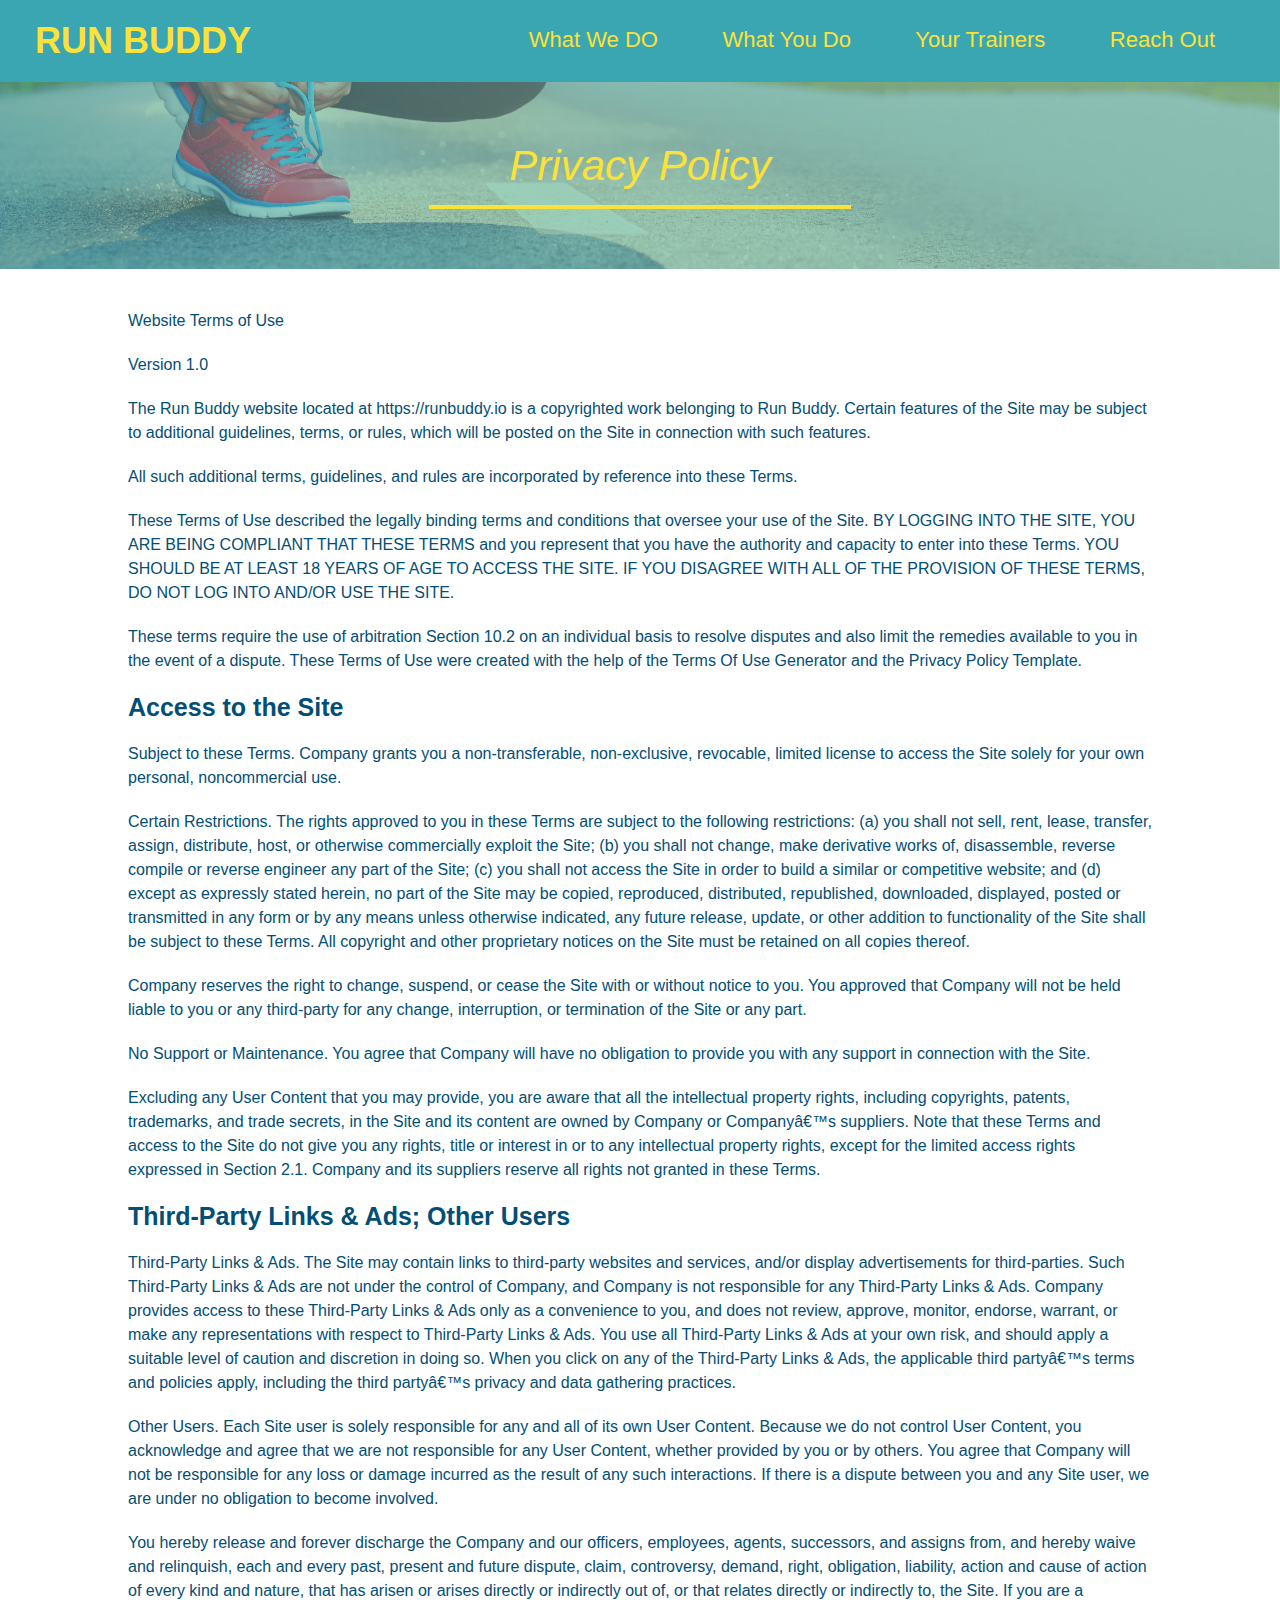
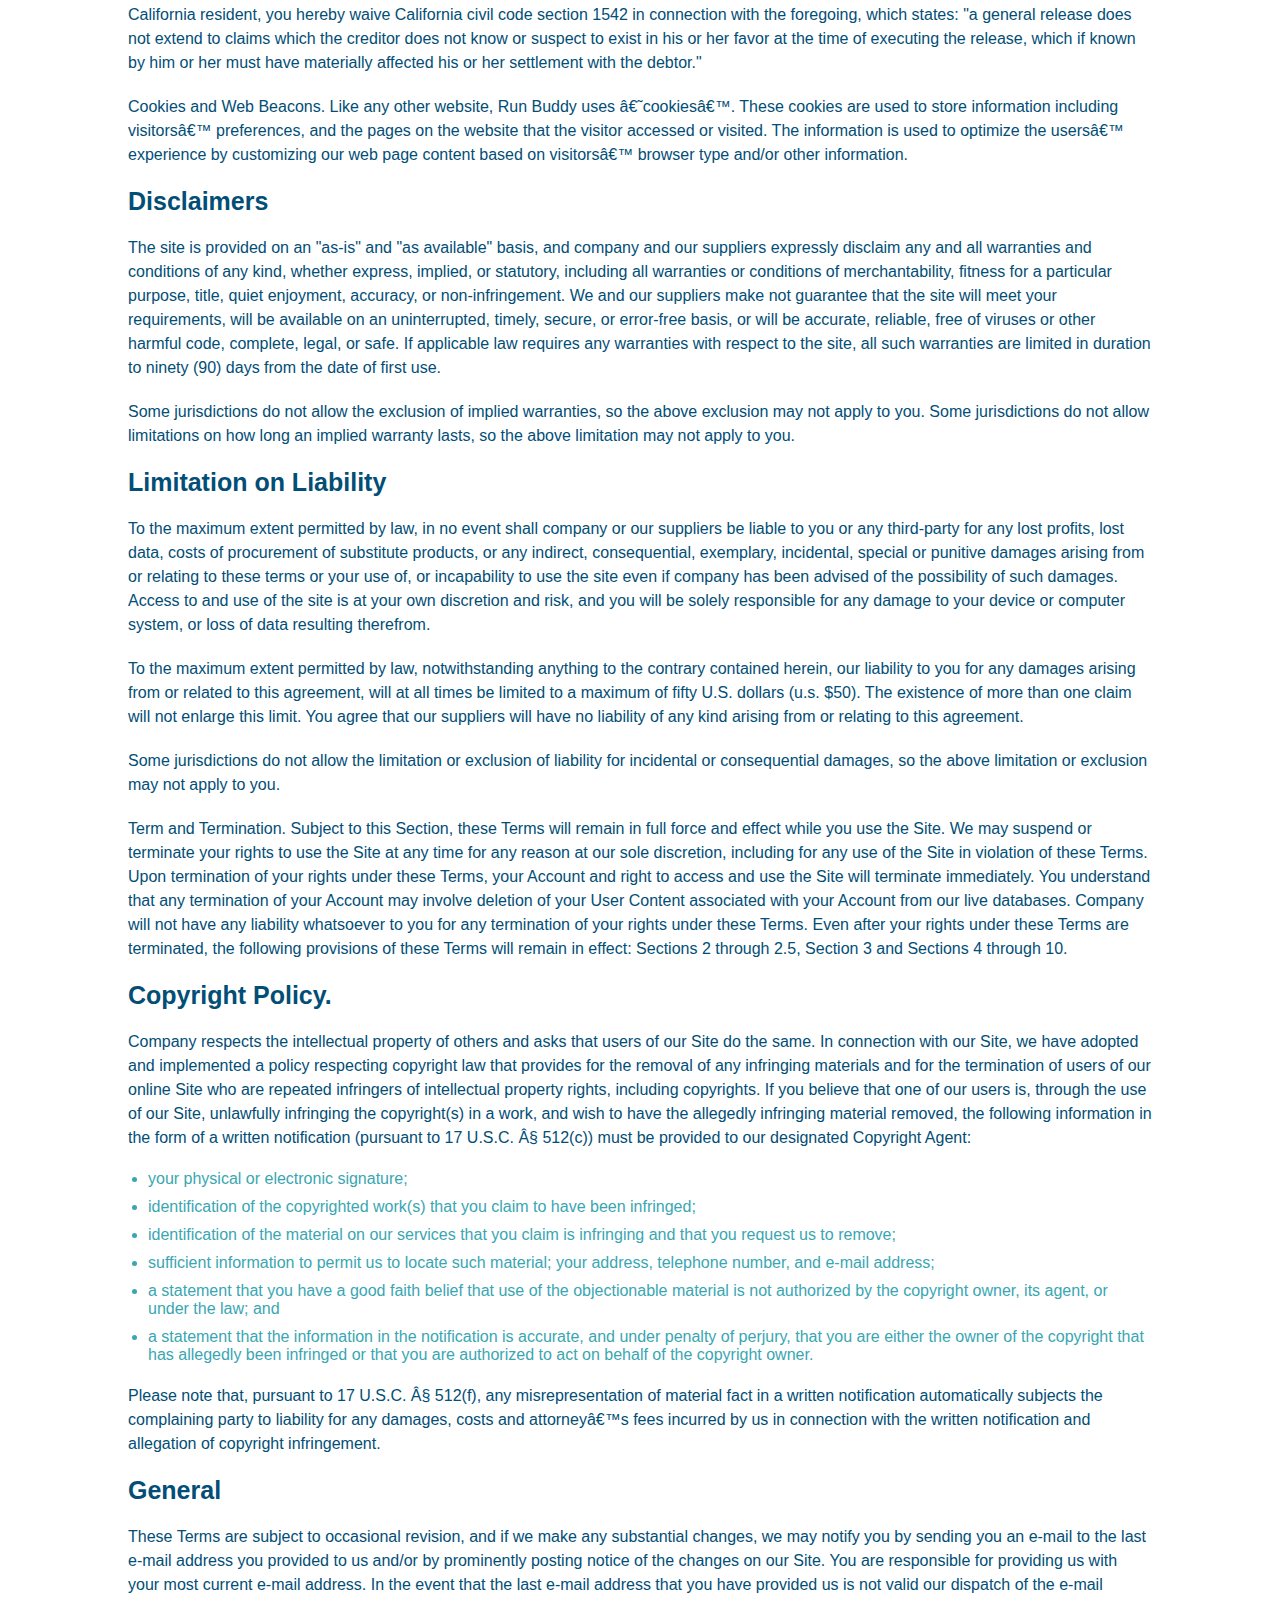
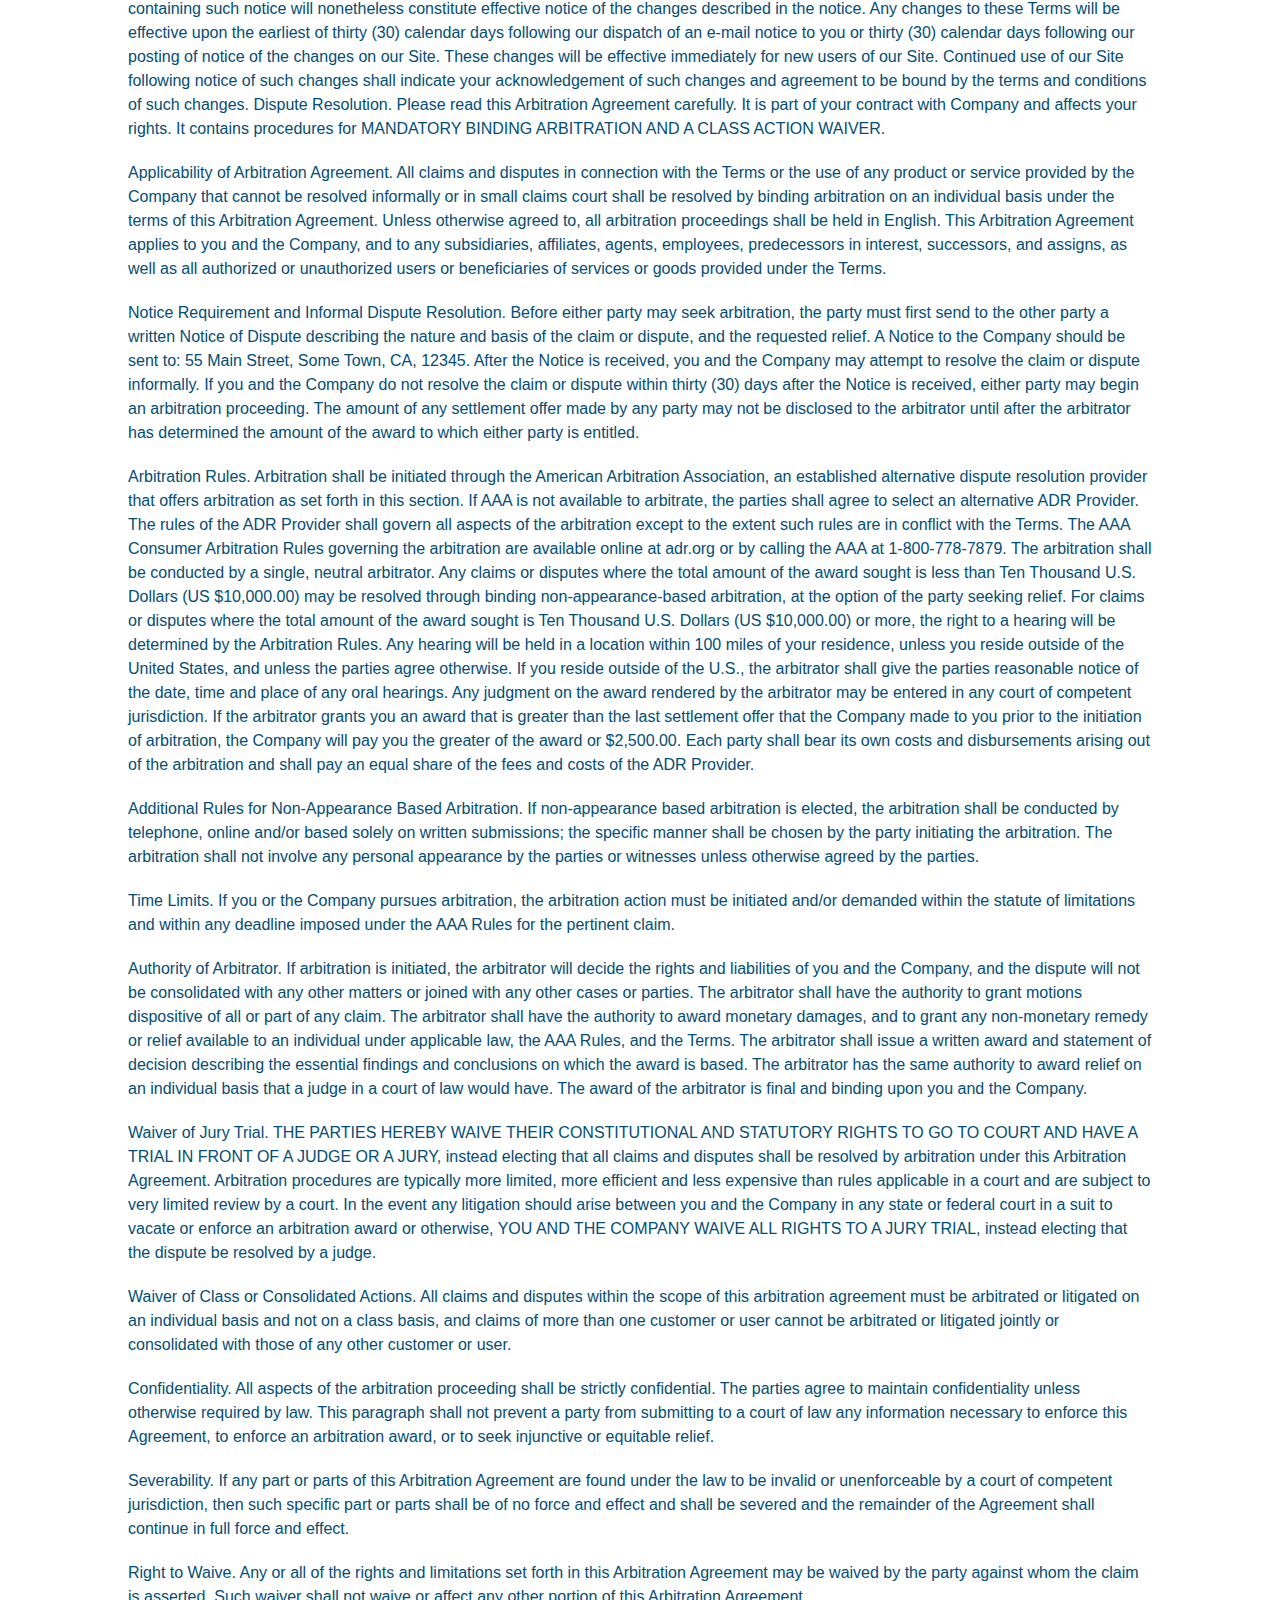
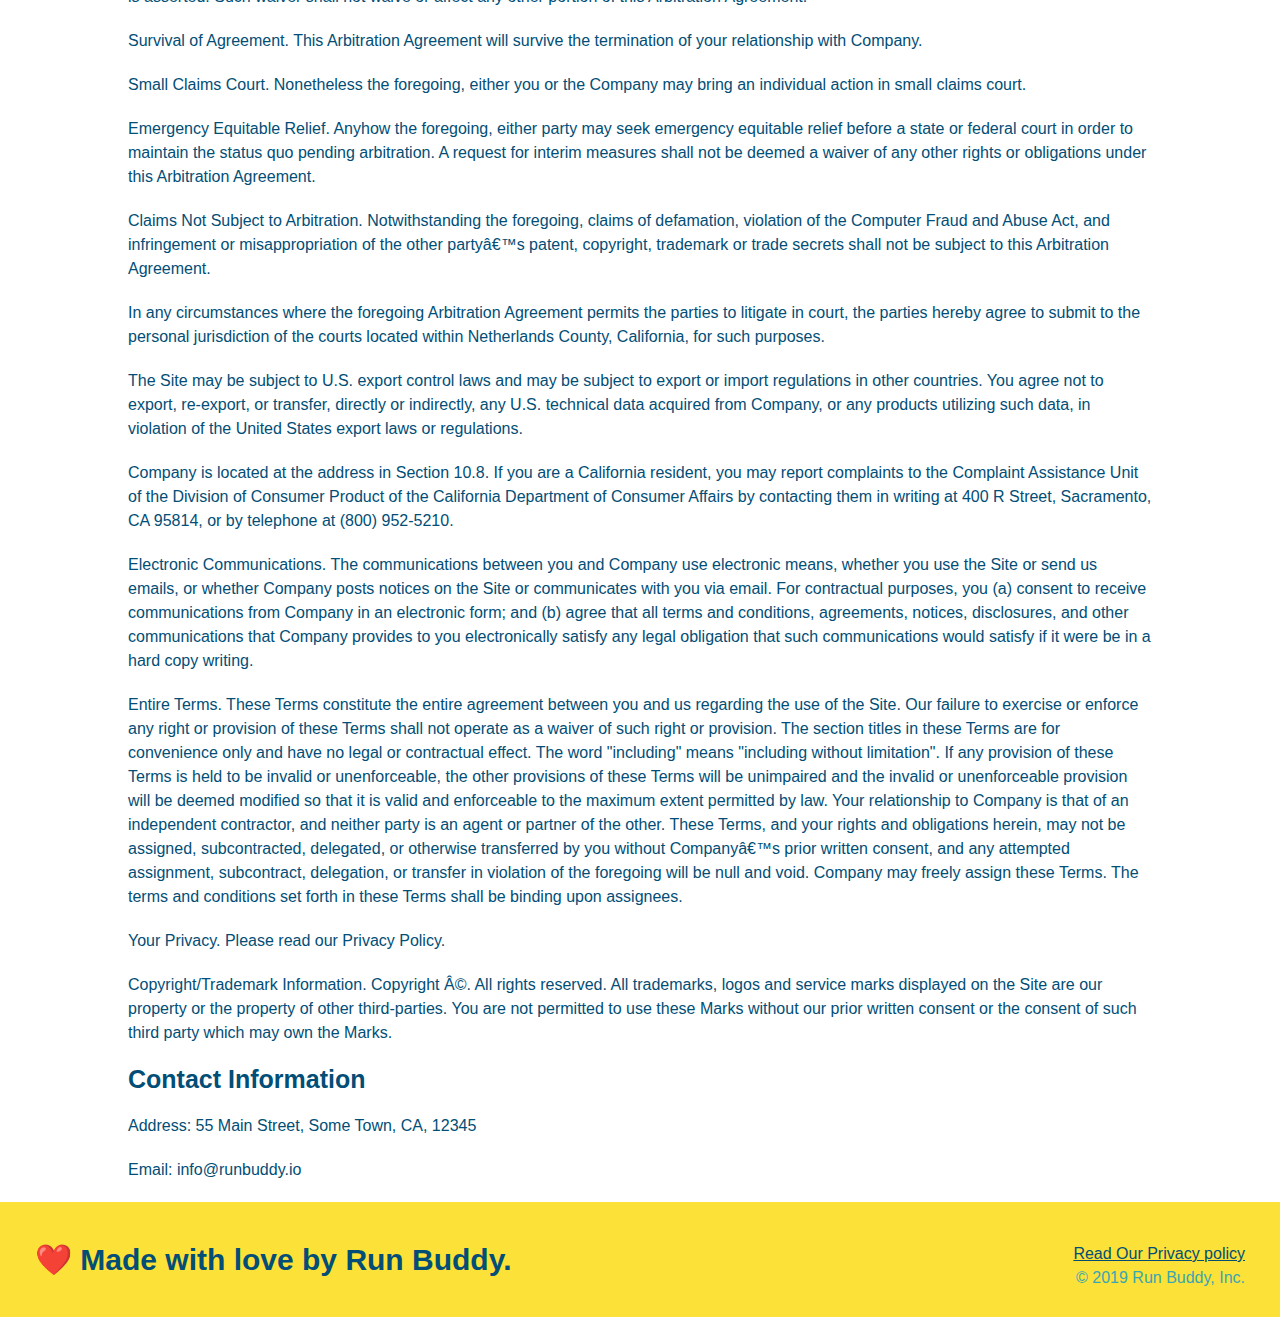
==== privacy-policy.html @ 327c01f0 "Privacy Policy" ====
<!DOCTYPE html>
<html lang="en">

<head>
    <meta charset="UTF-8" />
    <title>Privacy Policy - Run Buddy</title>
    <link rel="stylesheet" href="./assets/css/style.css">
    <link rel="stylesheet" href="./assets/css/secondary-styles.css">
</head>

<body>
    <Header>
        <h1>
            <a href="/">
                RUN BUDDY
            </a>
        </h1>
        <nav>
            <!-- Unordered list element-->
            <ul>
                <!-- List item element -->
                <li>
                    <!--Anchor element -->
                    <a href="./index.html#what-we-do">What We DO</a>
                </li>
                <li>
                    <a href="./index.html#what-you-do">What You Do</a>
                </li>
                <li>
                    <a href="./index.html#your-trainers">Your Trainers</a>
                </li>
                <li>
                    <a href="./index.html#reach-out">Reach Out</a>
                </li>
            </ul>
        </nav>
    </Header>
    <section class="hero">
        <h2 class="page-title">
            Privacy Policy
        </h2>
    </section>
    <article class="secondary-content">
        
      <p>
        Website Terms of Use
      </p>

      <p>
        Version 1.0
      </p>

      <p>
        The Run Buddy website located at https://runbuddy.io is a copyrighted work belonging to Run Buddy. Certain
        features of the Site may be subject to additional guidelines, terms, or rules, which will be posted on the Site
        in connection with such features.
      </p>

      <p>
        All such additional terms, guidelines, and rules are incorporated by reference into these Terms.
      </p>

      <p>
        These Terms of Use described the legally binding terms and conditions that oversee your use of the Site. BY
        LOGGING INTO THE SITE, YOU ARE BEING COMPLIANT THAT THESE TERMS and you represent that you have the authority
        and capacity to enter into these Terms. YOU SHOULD BE AT LEAST 18 YEARS OF AGE TO ACCESS THE SITE. IF YOU
        DISAGREE WITH ALL OF THE PROVISION OF THESE TERMS, DO NOT LOG INTO AND/OR USE THE SITE.
      </p>

      <p>
        These terms require the use of arbitration Section 10.2 on an individual basis to resolve disputes and also
        limit the remedies available to you in the event of a dispute. These Terms of Use were created with the help of
        the Terms Of Use Generator and the Privacy Policy Template.
      </p>

      <h3>
        Access to the Site
      </h3>

      <p>
        Subject to these Terms. Company grants you a non-transferable, non-exclusive, revocable, limited license to
        access the Site solely for your own personal, noncommercial use.
      </p>

      <p>
        Certain Restrictions. The rights approved to you in these Terms are subject to the following restrictions: (a)
        you shall not sell, rent, lease, transfer, assign, distribute, host, or otherwise commercially exploit the Site;
        (b) you shall not change, make derivative works of, disassemble, reverse compile or reverse engineer any part of
        the Site; (c) you shall not access the Site in order to build a similar or competitive website; and (d) except
        as expressly stated herein, no part of the Site may be copied, reproduced, distributed, republished, downloaded,
        displayed, posted or transmitted in any form or by any means unless otherwise indicated, any future release,
        update, or other addition to functionality of the Site shall be subject to these Terms. All copyright and other
        proprietary notices on the Site must be retained on all copies thereof.
      </p>

      <p>
        Company reserves the right to change, suspend, or cease the Site with or without notice to you. You approved
        that Company will not be held liable to you or any third-party for any change, interruption, or termination of
        the Site or any part.
      </p>

      <p>
        No Support or Maintenance. You agree that Company will have no obligation to provide you with any support in
        connection with the Site.
      </p>

      <p>
        Excluding any User Content that you may provide, you are aware that all the intellectual property rights,
        including copyrights, patents, trademarks, and trade secrets, in the Site and its content are owned by Company
        or Companyâ€™s suppliers. Note that these Terms and access to the Site do not give you any rights, title or
        interest in or to any intellectual property rights, except for the limited access rights expressed in Section
        2.1. Company and its suppliers reserve all rights not granted in these Terms.
      </p>

      <h3>
        Third-Party Links & Ads; Other Users
      </h3>

      <p>
        Third-Party Links & Ads. The Site may contain links to third-party websites and services, and/or display
        advertisements for third-parties. Such Third-Party Links & Ads are not under the control of Company, and Company
        is not responsible for any Third-Party Links & Ads. Company provides access to these Third-Party Links & Ads
        only as a convenience to you, and does not review, approve, monitor, endorse, warrant, or make any
        representations with respect to Third-Party Links & Ads. You use all Third-Party Links & Ads at your own risk,
        and should apply a suitable level of caution and discretion in doing so. When you click on any of the
        Third-Party Links & Ads, the applicable third partyâ€™s terms and policies apply, including the third partyâ€™s
        privacy and data gathering practices.
      </p>

      <p>
        Other Users. Each Site user is solely responsible for any and all of its own User Content. Because we do not
        control User Content, you acknowledge and agree that we are not responsible for any User Content, whether
        provided by you or by others. You agree that Company will not be responsible for any loss or damage incurred as
        the result of any such interactions. If there is a dispute between you and any Site user, we are under no
        obligation to become involved.
      </p>

      <p>
        You hereby release and forever discharge the Company and our officers, employees, agents, successors, and
        assigns from, and hereby waive and relinquish, each and every past, present and future dispute, claim,
        controversy, demand, right, obligation, liability, action and cause of action of every kind and nature, that has
        arisen or arises directly or indirectly out of, or that relates directly or indirectly to, the Site. If you are
        a California resident, you hereby waive California civil code section 1542 in connection with the foregoing,
        which states: "a general release does not extend to claims which the creditor does not know or suspect to exist
        in his or her favor at the time of executing the release, which if known by him or her must have materially
        affected his or her settlement with the debtor."
      </p>

      <p>
        Cookies and Web Beacons. Like any other website, Run Buddy uses â€˜cookiesâ€™. These cookies are used to store
        information including visitorsâ€™ preferences, and the pages on the website that the visitor accessed or visited.
        The information is used to optimize the usersâ€™ experience by customizing our web page content based on visitorsâ€™
        browser type and/or other information.
      </p>

      <h3>
        Disclaimers
      </h3>

      <p>
        The site is provided on an "as-is" and "as available" basis, and company and our suppliers expressly disclaim
        any and all warranties and conditions of any kind, whether express, implied, or statutory, including all
        warranties or conditions of merchantability, fitness for a particular purpose, title, quiet enjoyment, accuracy,
        or non-infringement. We and our suppliers make not guarantee that the site will meet your requirements, will be
        available on an uninterrupted, timely, secure, or error-free basis, or will be accurate, reliable, free of
        viruses or other harmful code, complete, legal, or safe. If applicable law requires any warranties with respect
        to the site, all such warranties are limited in duration to ninety (90) days from the date of first use.
      </p>

      <p>
        Some jurisdictions do not allow the exclusion of implied warranties, so the above exclusion may not apply to
        you. Some jurisdictions do not allow limitations on how long an implied warranty lasts, so the above limitation
        may not apply to you.
      </p>

      <h3>
        Limitation on Liability
      </h3>

      <p>
        To the maximum extent permitted by law, in no event shall company or our suppliers be liable to you or any
        third-party for any lost profits, lost data, costs of procurement of substitute products, or any indirect,
        consequential, exemplary, incidental, special or punitive damages arising from or relating to these terms or
        your use of, or incapability to use the site even if company has been advised of the possibility of such
        damages. Access to and use of the site is at your own discretion and risk, and you will be solely responsible
        for any damage to your device or computer system, or loss of data resulting therefrom.
      </p>

      <p>
        To the maximum extent permitted by law, notwithstanding anything to the contrary contained herein, our liability
        to you for any damages arising from or related to this agreement, will at all times be limited to a maximum of
        fifty U.S. dollars (u.s. $50). The existence of more than one claim will not enlarge this limit. You agree that
        our suppliers will have no liability of any kind arising from or relating to this agreement.
      </p>

      <p>
        Some jurisdictions do not allow the limitation or exclusion of liability for incidental or consequential
        damages, so the above limitation or exclusion may not apply to you.
      </p>

      <p>
        Term and Termination. Subject to this Section, these Terms will remain in full force and effect while you use
        the Site. We may suspend or terminate your rights to use the Site at any time for any reason at our sole
        discretion, including for any use of the Site in violation of these Terms. Upon termination of your rights under
        these Terms, your Account and right to access and use the Site will terminate immediately. You understand that
        any termination of your Account may involve deletion of your User Content associated with your Account from our
        live databases. Company will not have any liability whatsoever to you for any termination of your rights under
        these Terms. Even after your rights under these Terms are terminated, the following provisions of these Terms
        will remain in effect: Sections 2 through 2.5, Section 3 and Sections 4 through 10.
      </p>

      <h3>
        Copyright Policy.
      </h3>

      <p>
        Company respects the intellectual property of others and asks that users of our Site do the same. In connection
        with our Site, we have adopted and implemented a policy respecting copyright law that provides for the removal
        of any infringing materials and for the termination of users of our online Site who are repeated infringers of
        intellectual property rights, including copyrights. If you believe that one of our users is, through the use of
        our Site, unlawfully infringing the copyright(s) in a work, and wish to have the allegedly infringing material
        removed, the following information in the form of a written notification (pursuant to 17 U.S.C. Â§ 512(c)) must
        be provided to our designated Copyright Agent:
      </p>

      <ul>
        <li>
          your physical or electronic signature;
        </li>
        <li>
          identification of the copyrighted work(s) that you claim to have been infringed;
        </li>
        <li>
          identification of the material on our services that you claim is infringing and that you request us to remove;
        </li>
        <li>
          sufficient information to permit us to locate such material; your address, telephone number, and e-mail
          address;
        </li>
        <li>
          a statement that you have a good faith belief that use of the objectionable material is not authorized by the
          copyright owner, its agent, or under the law; and
        </li>
        <li>
          a statement that the information in the notification is accurate, and under penalty of perjury, that you are
          either the owner of the copyright that has allegedly been infringed or that you are authorized to act on
          behalf of the copyright owner.
        </li>
      </ul>

      <p>
        Please note that, pursuant to 17 U.S.C. Â§ 512(f), any misrepresentation of material fact in a written
        notification automatically subjects the complaining party to liability for any damages, costs and attorneyâ€™s
        fees incurred by us in connection with the written notification and allegation of copyright infringement.
      </p>

      <h3>
        General
      </h3>

      <p>
        These Terms are subject to occasional revision, and if we make any substantial changes, we may notify you by
        sending you an e-mail to the last e-mail address you provided to us and/or by prominently posting notice of the
        changes on our Site. You are responsible for providing us with your most current e-mail address. In the event
        that the last e-mail address that you have provided us is not valid our dispatch of the e-mail containing such
        notice will nonetheless constitute effective notice of the changes described in the notice. Any changes to these
        Terms will be effective upon the earliest of thirty (30) calendar days following our dispatch of an e-mail
        notice to you or thirty (30) calendar days following our posting of notice of the changes on our Site. These
        changes will be effective immediately for new users of our Site. Continued use of our Site following notice of
        such changes shall indicate your acknowledgement of such changes and agreement to be bound by the terms and
        conditions of such changes. Dispute Resolution. Please read this Arbitration Agreement carefully. It is part of
        your contract with Company and affects your rights. It contains procedures for MANDATORY BINDING ARBITRATION AND
        A CLASS ACTION WAIVER.
      </p>

      <p>
        Applicability of Arbitration Agreement. All claims and disputes in connection with the Terms or the use of any
        product or service provided by the Company that cannot be resolved informally or in small claims court shall be
        resolved by binding arbitration on an individual basis under the terms of this Arbitration Agreement. Unless
        otherwise agreed to, all arbitration proceedings shall be held in English. This Arbitration Agreement applies to
        you and the Company, and to any subsidiaries, affiliates, agents, employees, predecessors in interest,
        successors, and assigns, as well as all authorized or unauthorized users or beneficiaries of services or goods
        provided under the Terms.
      </p>

      <p>
        Notice Requirement and Informal Dispute Resolution. Before either party may seek arbitration, the party must
        first send to the other party a written Notice of Dispute describing the nature and basis of the claim or
        dispute, and the requested relief. A Notice to the Company should be sent to: 55 Main Street, Some Town, CA,
        12345. After the Notice is received, you and the Company may attempt to resolve the claim or dispute informally.
        If you and the Company do not resolve the claim or dispute within thirty (30) days after the Notice is received,
        either party may begin an arbitration proceeding. The amount of any settlement offer made by any party may not
        be disclosed to the arbitrator until after the arbitrator has determined the amount of the award to which either
        party is entitled.
      </p>

      <p>
        Arbitration Rules. Arbitration shall be initiated through the American Arbitration Association, an established
        alternative dispute resolution provider that offers arbitration as set forth in this section. If AAA is not
        available to arbitrate, the parties shall agree to select an alternative ADR Provider. The rules of the ADR
        Provider shall govern all aspects of the arbitration except to the extent such rules are in conflict with the
        Terms. The AAA Consumer Arbitration Rules governing the arbitration are available online at adr.org or by
        calling the AAA at 1-800-778-7879. The arbitration shall be conducted by a single, neutral arbitrator. Any
        claims or disputes where the total amount of the award sought is less than Ten Thousand U.S. Dollars (US
        $10,000.00) may be resolved through binding non-appearance-based arbitration, at the option of the party seeking
        relief. For claims or disputes where the total amount of the award sought is Ten Thousand U.S. Dollars (US
        $10,000.00) or more, the right to a hearing will be determined by the Arbitration Rules. Any hearing will be
        held in a location within 100 miles of your residence, unless you reside outside of the United States, and
        unless the parties agree otherwise. If you reside outside of the U.S., the arbitrator shall give the parties
        reasonable notice of the date, time and place of any oral hearings. Any judgment on the award rendered by the
        arbitrator may be entered in any court of competent jurisdiction. If the arbitrator grants you an award that is
        greater than the last settlement offer that the Company made to you prior to the initiation of arbitration, the
        Company will pay you the greater of the award or $2,500.00. Each party shall bear its own costs and
        disbursements arising out of the arbitration and shall pay an equal share of the fees and costs of the ADR
        Provider.
      </p>

      <p>
        Additional Rules for Non-Appearance Based Arbitration. If non-appearance based arbitration is elected, the
        arbitration shall be conducted by telephone, online and/or based solely on written submissions; the specific
        manner shall be chosen by the party initiating the arbitration. The arbitration shall not involve any personal
        appearance by the parties or witnesses unless otherwise agreed by the parties.
      </p>

      <p>
        Time Limits. If you or the Company pursues arbitration, the arbitration action must be initiated and/or demanded
        within the statute of limitations and within any deadline imposed under the AAA Rules for the pertinent claim.
      </p>

      <p>
        Authority of Arbitrator. If arbitration is initiated, the arbitrator will decide the rights and liabilities of
        you and the Company, and the dispute will not be consolidated with any other matters or joined with any other
        cases or parties. The arbitrator shall have the authority to grant motions dispositive of all or part of any
        claim. The arbitrator shall have the authority to award monetary damages, and to grant any non-monetary remedy
        or relief available to an individual under applicable law, the AAA Rules, and the Terms. The arbitrator shall
        issue a written award and statement of decision describing the essential findings and conclusions on which the
        award is based. The arbitrator has the same authority to award relief on an individual basis that a judge in a
        court of law would have. The award of the arbitrator is final and binding upon you and the Company.
      </p>

      <p>
        Waiver of Jury Trial. THE PARTIES HEREBY WAIVE THEIR CONSTITUTIONAL AND STATUTORY RIGHTS TO GO TO COURT AND HAVE
        A TRIAL IN FRONT OF A JUDGE OR A JURY, instead electing that all claims and disputes shall be resolved by
        arbitration under this Arbitration Agreement. Arbitration procedures are typically more limited, more efficient
        and less expensive than rules applicable in a court and are subject to very limited review by a court. In the
        event any litigation should arise between you and the Company in any state or federal court in a suit to vacate
        or enforce an arbitration award or otherwise, YOU AND THE COMPANY WAIVE ALL RIGHTS TO A JURY TRIAL, instead
        electing that the dispute be resolved by a judge.
      </p>

      <p>
        Waiver of Class or Consolidated Actions. All claims and disputes within the scope of this arbitration agreement
        must be arbitrated or litigated on an individual basis and not on a class basis, and claims of more than one
        customer or user cannot be arbitrated or litigated jointly or consolidated with those of any other customer or
        user.
      </p>

      <p>
        Confidentiality. All aspects of the arbitration proceeding shall be strictly confidential. The parties agree to
        maintain confidentiality unless otherwise required by law. This paragraph shall not prevent a party from
        submitting to a court of law any information necessary to enforce this Agreement, to enforce an arbitration
        award, or to seek injunctive or equitable relief.
      </p>

      <p>
        Severability. If any part or parts of this Arbitration Agreement are found under the law to be invalid or
        unenforceable by a court of competent jurisdiction, then such specific part or parts shall be of no force and
        effect and shall be severed and the remainder of the Agreement shall continue in full force and effect.
      </p>

      <p>
        Right to Waive. Any or all of the rights and limitations set forth in this Arbitration Agreement may be waived
        by the party against whom the claim is asserted. Such waiver shall not waive or affect any other portion of this
        Arbitration Agreement.
      </p>

      <p>
        Survival of Agreement. This Arbitration Agreement will survive the termination of your relationship with
        Company.
      </p>

      <p>
        Small Claims Court. Nonetheless the foregoing, either you or the Company may bring an individual action in small
        claims court.
      </p>

      <p>
        Emergency Equitable Relief. Anyhow the foregoing, either party may seek emergency equitable relief before a
        state or federal court in order to maintain the status quo pending arbitration. A request for interim measures
        shall not be deemed a waiver of any other rights or obligations under this Arbitration Agreement.
      </p>

      <p>
        Claims Not Subject to Arbitration. Notwithstanding the foregoing, claims of defamation, violation of the
        Computer Fraud and Abuse Act, and infringement or misappropriation of the other partyâ€™s patent, copyright,
        trademark or trade secrets shall not be subject to this Arbitration Agreement.
      </p>

      <p>
        In any circumstances where the foregoing Arbitration Agreement permits the parties to litigate in court, the
        parties hereby agree to submit to the personal jurisdiction of the courts located within Netherlands County,
        California, for such purposes.
      </p>

      <p>
        The Site may be subject to U.S. export control laws and may be subject to export or import regulations in other
        countries. You agree not to export, re-export, or transfer, directly or indirectly, any U.S. technical data
        acquired from Company, or any products utilizing such data, in violation of the United States export laws or
        regulations.
      </p>

      <p>
        Company is located at the address in Section 10.8. If you are a California resident, you may report complaints
        to the Complaint Assistance Unit of the Division of Consumer Product of the California Department of Consumer
        Affairs by contacting them in writing at 400 R Street, Sacramento, CA 95814, or by telephone at (800) 952-5210.
      </p>

      <p>
        Electronic Communications. The communications between you and Company use electronic means, whether you use the
        Site or send us emails, or whether Company posts notices on the Site or communicates with you via email. For
        contractual purposes, you (a) consent to receive communications from Company in an electronic form; and (b)
        agree that all terms and conditions, agreements, notices, disclosures, and other communications that Company
        provides to you electronically satisfy any legal obligation that such communications would satisfy if it were be
        in a hard copy writing.
      </p>

      <p>
        Entire Terms. These Terms constitute the entire agreement between you and us regarding the use of the Site. Our
        failure to exercise or enforce any right or provision of these Terms shall not operate as a waiver of such right
        or provision. The section titles in these Terms are for convenience only and have no legal or contractual
        effect. The word "including" means "including without limitation". If any provision of these Terms is held to be
        invalid or unenforceable, the other provisions of these Terms will be unimpaired and the invalid or
        unenforceable provision will be deemed modified so that it is valid and enforceable to the maximum extent
        permitted by law. Your relationship to Company is that of an independent contractor, and neither party is an
        agent or partner of the other. These Terms, and your rights and obligations herein, may not be assigned,
        subcontracted, delegated, or otherwise transferred by you without Companyâ€™s prior written consent, and any
        attempted assignment, subcontract, delegation, or transfer in violation of the foregoing will be null and void.
        Company may freely assign these Terms. The terms and conditions set forth in these Terms shall be binding upon
        assignees.
      </p>

      <p>
        Your Privacy. Please read our Privacy Policy.
      </p>

      <p>
        Copyright/Trademark Information. Copyright Â©. All rights reserved. All trademarks, logos and service marks
        displayed on the Site are our property or the property of other third-parties. You are not permitted to use
        these Marks without our prior written consent or the consent of such third party which may own the Marks.
      </p>

      <h3>
        Contact Information
      </h3>

      <p>
        Address: 55 Main Street, Some Town, CA, 12345
      </p>

      <p>
        Email: info@runbuddy.io
      </p>

    </article>
    <footer>
        <h2>❤️ Made with love by Run Buddy.</h2>
        <div>
            <a href="#"> Read Our Privacy policy</a><br />
            &copy; 2019 Run Buddy, Inc.
        </div>
    </footer>
</body>

</html>
---- assets/css/style.css ----
* {
    margin: 0;
    padding: 0;
    box-sizing: border-box;
}

body{
    color: #39a6b2;
    font-family: Helvetica, Arial, sans-serif;
}

header{
    padding: 20px 35px;
    background-color: #39a6b2;
}

header h1 {
    font-weight: bold;
    font-size: 36px;
    color: #fce138;
    margin: 0;
    display: inline;
}

header a {
    text-decoration: none;
    color: #fce138;
}

header nav {
    float: right;
    margin: 7px 0;
}

header nav ul li {
    display: inline;
}

header nav ul li a {
    margin: 0 30px;
    font-weight: lighter;
    font-size: 22px;
}

footer {
    background: #fce138;
    width: 100%;
    padding: 40px 35px;
}
footer h2 {
    display: inline;
    color: #024e76;
    font-size: 30px;
    margin: 0;
}

footer div {
    float: right;
    line-height: 1.5;
    text-align: right;
}

footer a {
    color: #024e76;
}

section {
    padding: 60px;
}
/*Hero Style Start*/
.hero {
    background-image: url(../images/hero-bg.jpg);
    height: 600px;
    background-size: cover;
    background-position: center;
    position: relative;
}
/*Hero Style End*/

.hero-form {
    color: #024e76;
    background-color: #fce138;
    padding: 20px;
    width: 500px;
    border-width: 3px;
    border-style: solid;
    border-color: #024e76;
    position: absolute;
    bottom: 120px;
    right: 140px;
}

.hero-form button {
    background-color: #024e76;
    padding: 10px 20px;
    color: #fce138;
    border: none;
    font-size: 16px;
}

.hero-form h3 {
    font-size: 24px;
    margin: 0;
}

.hero-form p {
    margin: 5px 0 15px 0;
}

.form-input {
    border: 1px solid #024e76;
    display: block;
    padding: 7px 15px;
    font-size: 16px;
    color: #024e76;
    width: 100%;
    margin-bottom: 15px;
}

.hero-form label {
    margin: 0 5px;
}

.intro {
    text-align: center;
}

.intro p {
    line-height: 1.7;
    color: #39a6b2;
    width: 80%;
    font-size: 20px;
    margin: 0 auto;
}

.steps {
    text-align: center;
    background: #fce138;
}

.section-title {
    font-size: 55px;
    color: #024e76;
    margin-bottom: 35px;
    padding: 0 100px 20px 100px;
    display: inline-block;
    border-bottom: 3px solid;
}

.primary-border {
    border-color: #fce138;
}

.secondary-border {
    border-color: #39a6b2;
}

.steps div {
    margin-bottom: 80px;
}

.steps img {
    width: 15%;
    margin: 10px 0;
}

.steps h3 {
    color: #024e76;
    font-size: 46px;
    margin-top: 10px;
}

.steps p {
    color: #39a6b2;
    font-size: 23px;
}

.steps span {
    font-size: 38px;
}

.trainers {
    text-align: center;
}

.trainer {
    width: 900px;
    margin: 0 auto 30px auto;
    background: #024e76;
    color: #fce138;
    overflow: auto;
}

.trainer img {
    width: 35%;
    float: left;
}

.trainer-bio {
    padding: 35px;
    float: left;
    width: 65%;
}

.text-left {
    text-align: left;
}

.text-right {
    text-align: right;
}

.trainer-bio h3 {
    font-size: 32px;
    margin-bottom: 8px;
}

.trainer-bio h4 {
    font-weight: lighter;
    font-size: 26px;
    margin-bottom: 25px;
}

.trainer-bio p {
    font-size: 17px;
    line-height: 1.3;
}

/*REACH OUT STYLES START */
.contact {
    text-align: center;
    background: #024e76;
}

.contact h2 {
    color: #fce138;
}

.contact-info iframe {
    width: 400px;
    height: 400px;
}

.contact-info div {
    width: 420px;
    display: inline-block;
    vertical-align: top;
    text-align: left;
    margin: 30px 0 0 60px;
    color: white;
}

.contact-info h3 {
    color: #fce138;
    font-size: 32px;
}

.contact-info p, .contact-info address {
    margin: 20px 0;
    line-height: 1.5;
    font-size: 20px;
    font-style: normal;
}

.contact-info a {
    color: #fce138;
}

/*REACH OUT STYLES END */
---- assets/css/secondary-styles.css ----
.hero {
    background-position: bottom;
    height: auto;
    text-align: center;
    margin-bottom: 40px;
}

.page-title {
    color: #fce138;
    border-bottom: solid 4px;
    border-color: #fce138;
    display: inline-block;
    padding: 0 80px 15px 80px;
    font-weight: normal;
    font-size: 42px;
    font-style: italic;
}

.secondary-content {
    width: 80%;
    margin: 0 auto;
    color: #024e76;
}

.secondary-content h3 {
    font-size: 25px;
    margin: 20px 0 20px 0;
}

.secondary-content p {
    font-size: 16px;
    line-height: 1.5;
    margin: 20px 0 20px 0;
}

.secondary-content li {
    color: #39a6b2;
    margin: 10px 0 10px 20px;
}
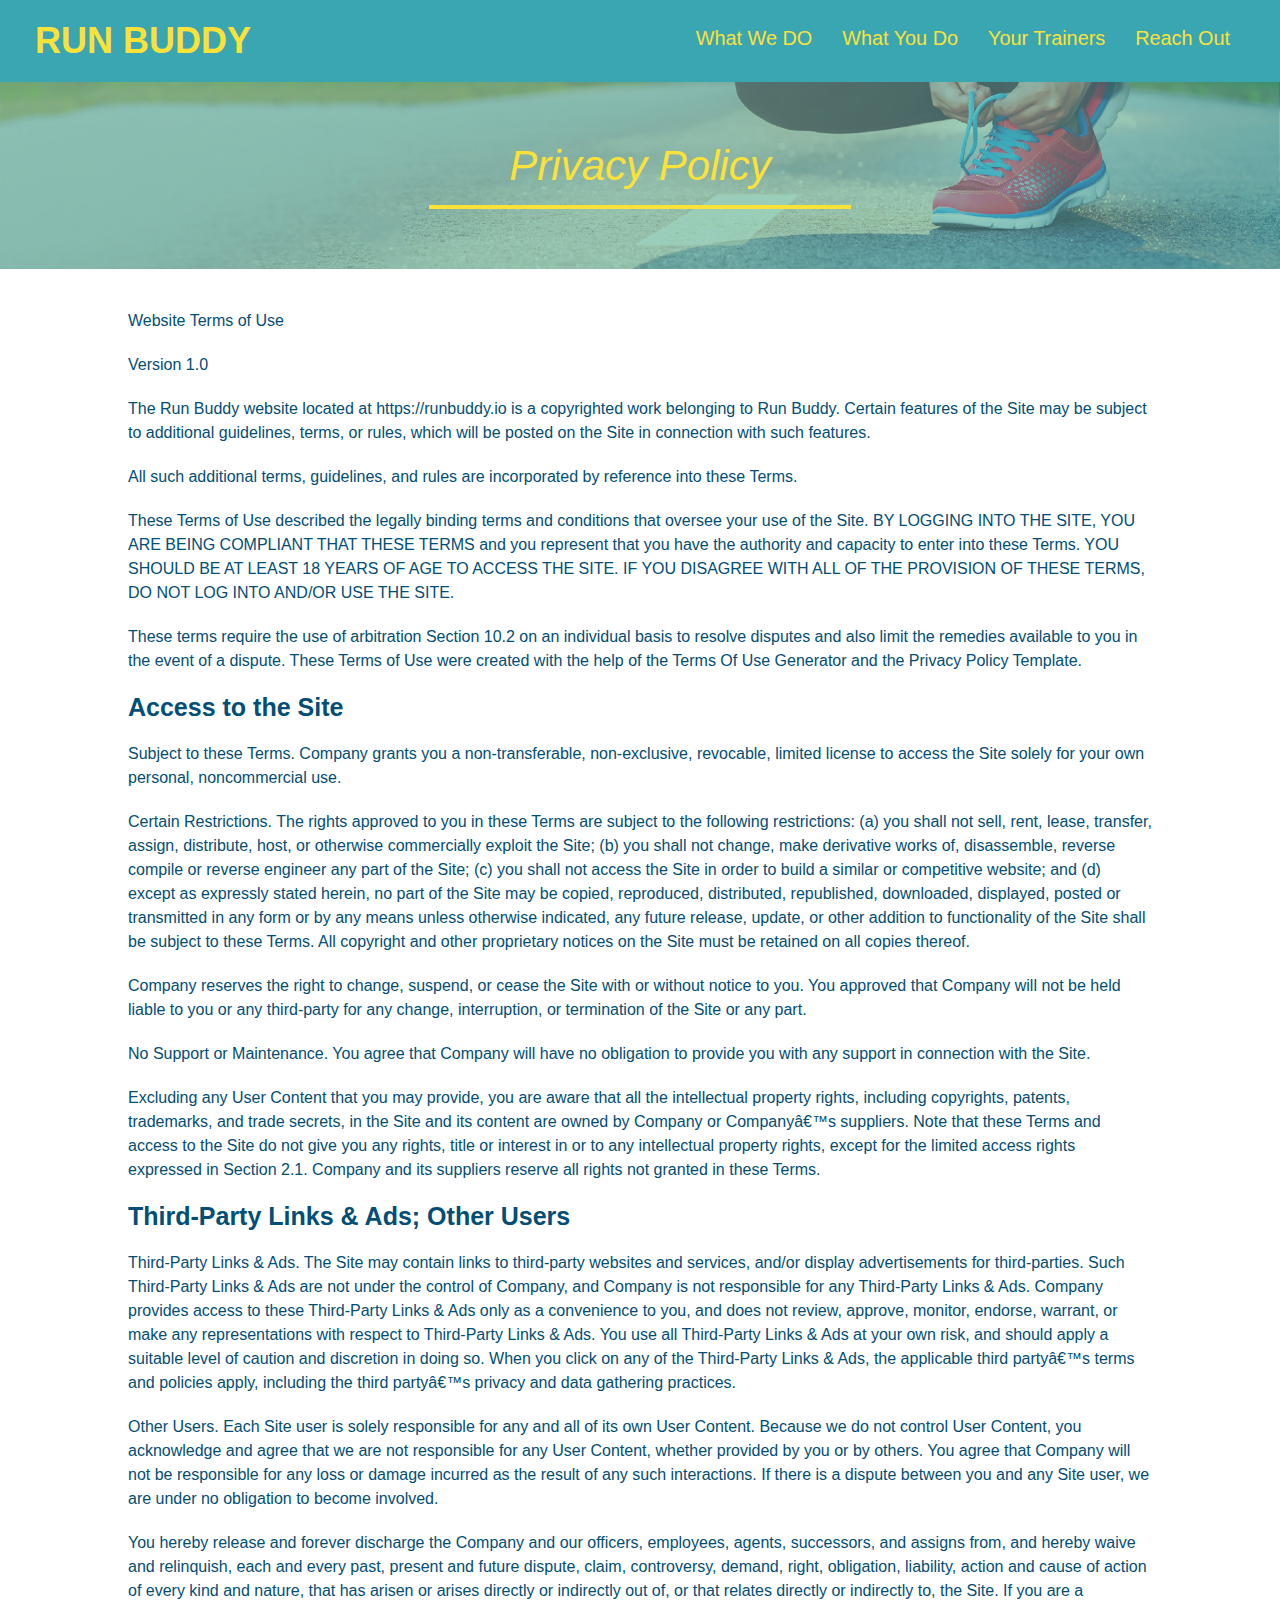
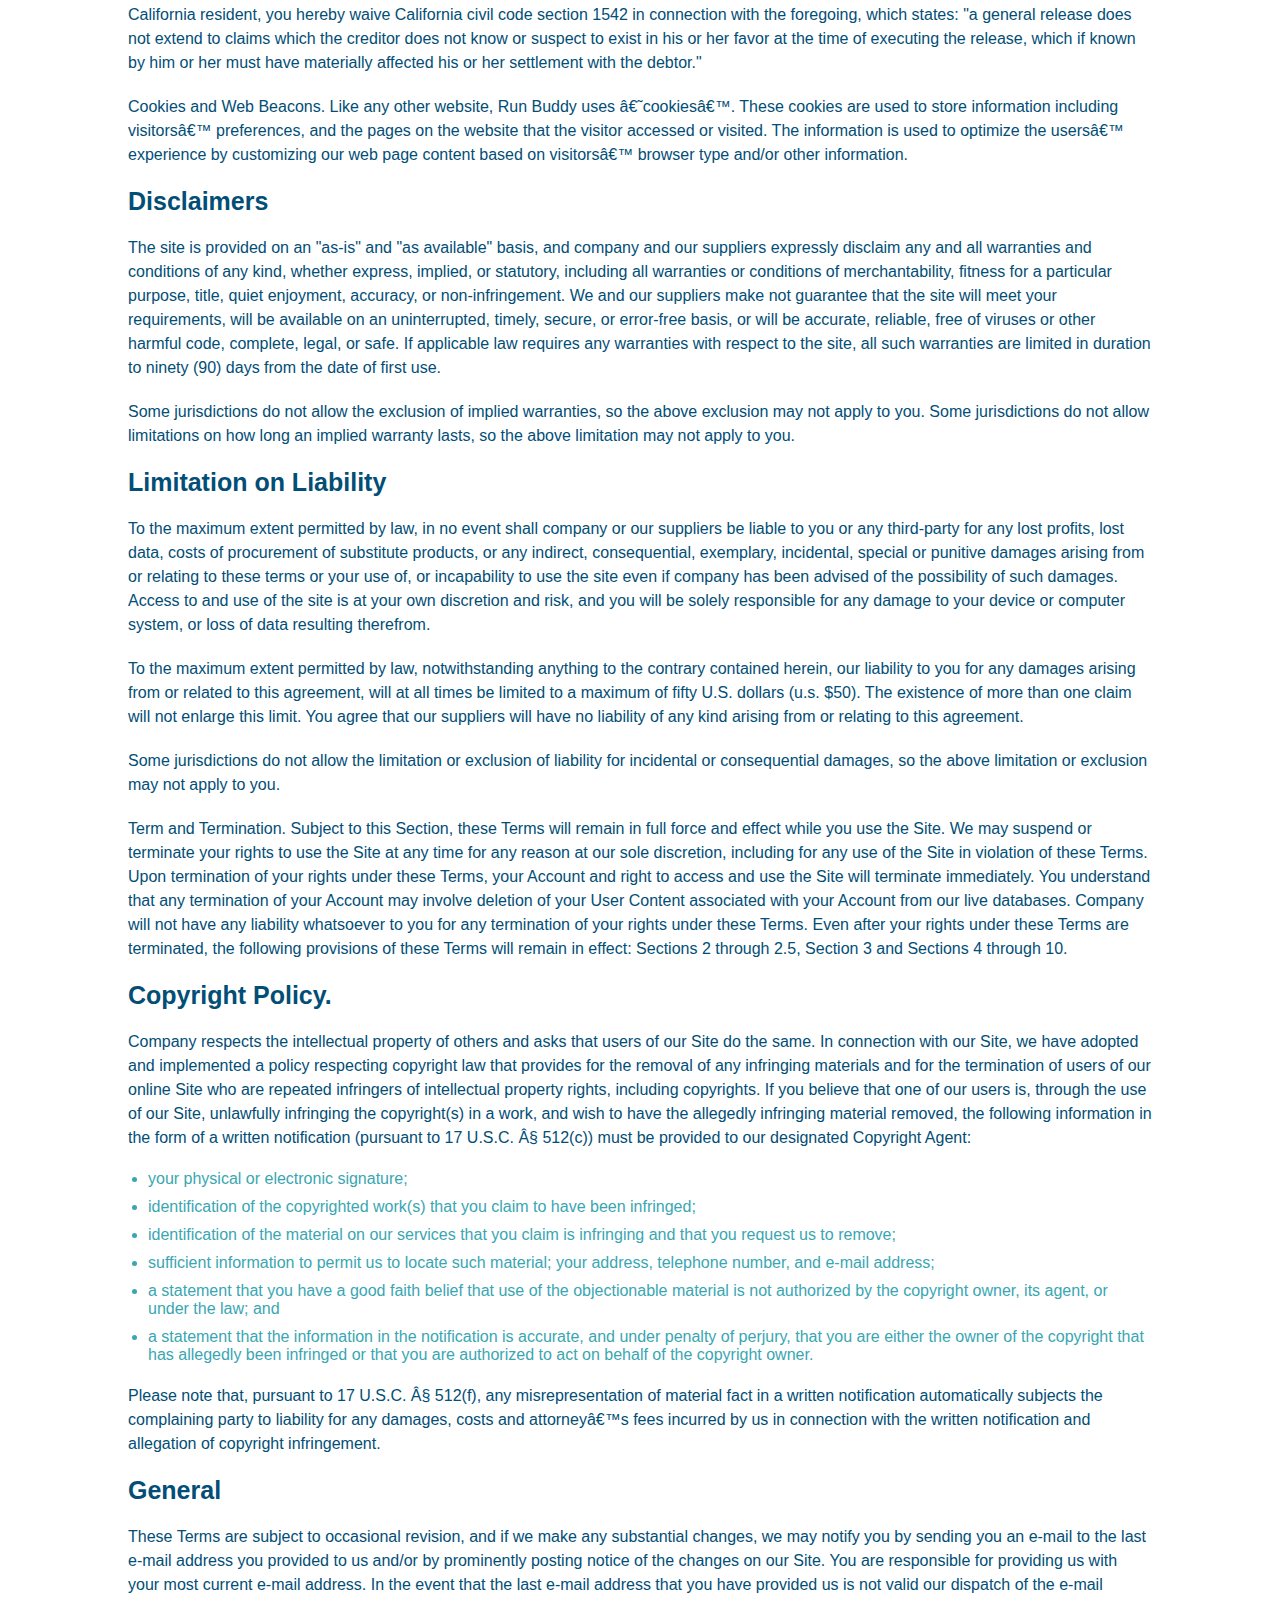
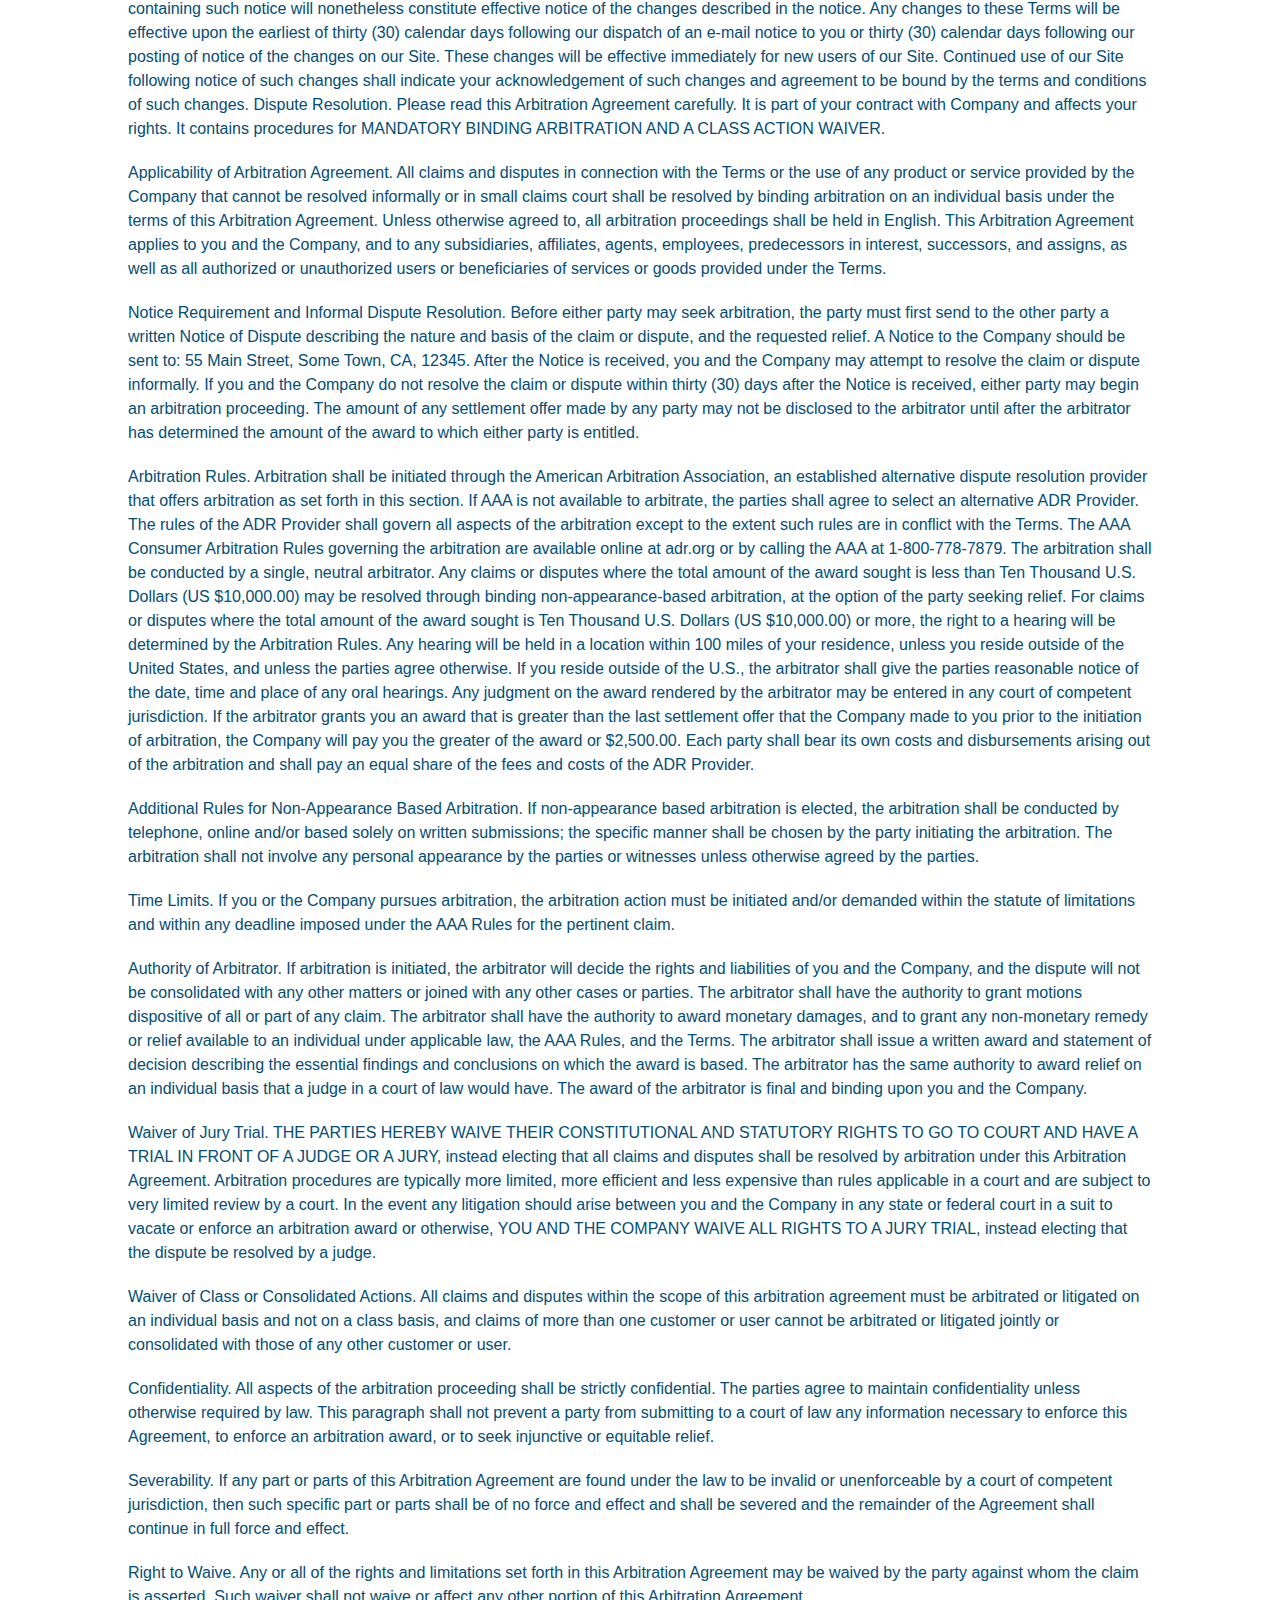
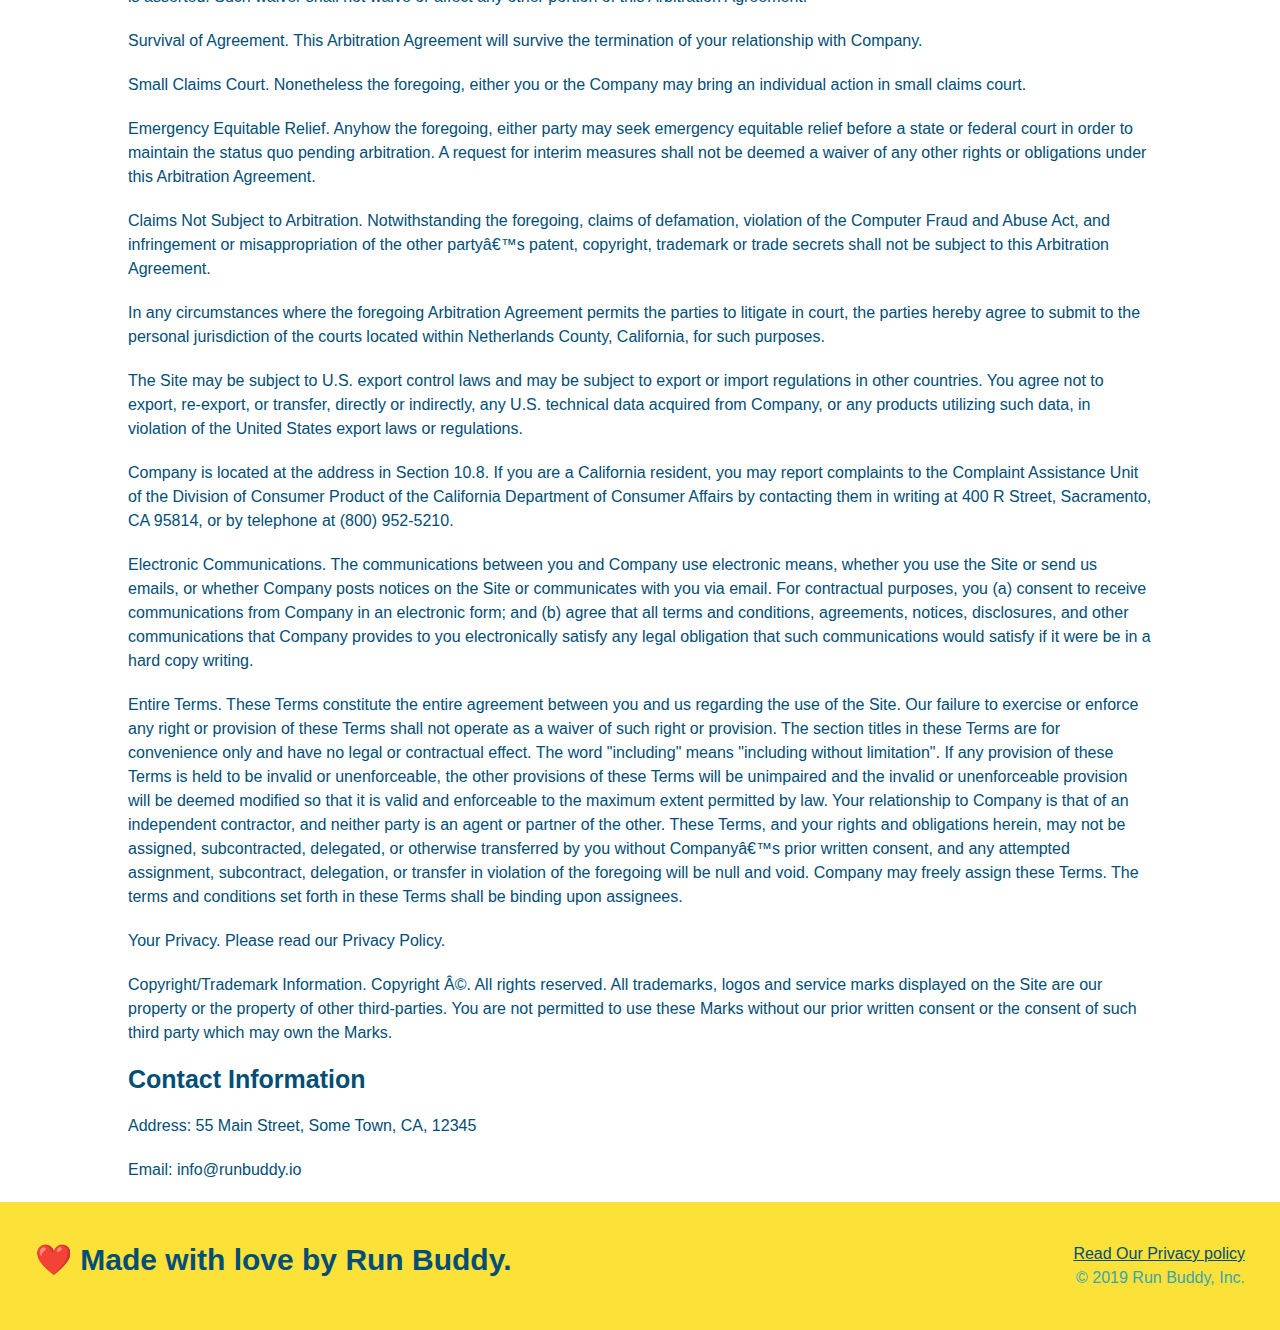
==== commit cc50b8a3: "added media queries" ====
--- a/privacy-policy.html
+++ b/privacy-policy.html
@@ -2,7 +2,7 @@
 <html lang="en">
 
 <head>
-    <meta charset="UTF-8" />
+    <meta charset="UTF-8" name="viewport" content="width=device-width, initial-scale=1.0" />
     <title>Privacy Policy - Run Buddy</title>
     <link rel="stylesheet" href="./assets/css/style.css">
     <link rel="stylesheet" href="./assets/css/secondary-styles.css">
--- a/assets/css/style.css
+++ b/assets/css/style.css
@@ -12,6 +12,9 @@
 header{
     padding: 20px 35px;
     background-color: #39a6b2;
+    display: flex;
+    justify-content: space-between;
+    flex-wrap: wrap;
 }
 
 header h1 {
@@ -19,7 +22,6 @@
     font-size: 36px;
     color: #fce138;
     margin: 0;
-    display: inline;
 }
 
 header a {
@@ -28,34 +30,38 @@
 }
 
 header nav {
-    float: right;
     margin: 7px 0;
 }
 
-header nav ul li {
-    display: inline;
+header nav ul {
+    display: flex;
+    flex-wrap: wrap;
+    justify-content: space-between;
+    align-items: center;
+    list-style: none;
 }
 
 header nav ul li a {
-    margin: 0 30px;
+    padding: 10px 15px;
     font-weight: lighter;
-    font-size: 22px;
+    font-size: 1.55vw;
 }
 
 footer {
     background: #fce138;
     width: 100%;
     padding: 40px 35px;
+    display: flex;
+    justify-content: space-between;
+    flex-wrap: wrap;
 }
 footer h2 {
-    display: inline;
     color: #024e76;
     font-size: 30px;
     margin: 0;
 }
 
 footer div {
-    float: right;
     line-height: 1.5;
     text-align: right;
 }
@@ -70,24 +76,38 @@
 /*Hero Style Start*/
 .hero {
     background-image: url(../images/hero-bg.jpg);
-    height: 600px;
     background-size: cover;
     background-position: center;
-    position: relative;
-}
-/*Hero Style End*/
+    display: flex;
+    justify-content: center;
+    flex-wrap: wrap;
+    align-items: flex-start;
+}
+
+.hero-cta {
+    width: 35%;
+    text-align: right;
+    margin: 3.5%;
+    color: #fff;
+    font-size: 18px;
+    line-height: 1.2;
+}
+
+.hero-cta h2 {
+    font-style: italic;
+    font-size: 55px;
+    color: #fce138;
+}
 
 .hero-form {
     color: #024e76;
     background-color: #fce138;
     padding: 20px;
-    width: 500px;
     border-width: 3px;
     border-style: solid;
     border-color: #024e76;
-    position: absolute;
-    bottom: 120px;
-    right: 140px;
+    width: 40%;
+    margin: 3.5%;
 }
 
 .hero-form button {
@@ -121,9 +141,7 @@
     margin: 0 5px;
 }
 
-.intro {
-    text-align: center;
-}
+/*Hero Style End*/
 
 .intro p {
     line-height: 1.7;
@@ -131,20 +149,21 @@
     width: 80%;
     font-size: 20px;
     margin: 0 auto;
+    text-align: center;
 }
 
 .steps {
+    background: #fce138;
+}
+
+.section-title {
+    font-size: 48px;
+    color: #024e76;
+    border-bottom: 3px solid;
+    padding-bottom: 20px;
     text-align: center;
-    background: #fce138;
-}
-
-.section-title {
-    font-size: 55px;
-    color: #024e76;
-    margin-bottom: 35px;
-    padding: 0 100px 20px 100px;
-    display: inline-block;
-    border-bottom: 3px solid;
+    margin: 0 auto 35px auto;
+    width: 50%;
 }
 
 .primary-border {
@@ -155,51 +174,76 @@
     border-color: #39a6b2;
 }
 
-.steps div {
-    margin-bottom: 80px;
-}
-
-.steps img {
-    width: 15%;
-    margin: 10px 0;
-}
-
-.steps h3 {
+.step h3 {
     color: #024e76;
     font-size: 46px;
-    margin-top: 10px;
-}
-
-.steps p {
+    flex: 1 30%;
+}
+
+.step-info {
+    flex: 2 70%;
+    display: flex;
+    flex-wrap: wrap;
+    align-items: center;
+}
+
+.step-img {
+    flex: 1 12%;
+    margin-right: 20px;
+}
+
+.step-img img {
+    max-width: 100%;
+}
+
+.step-text{
+    flex: 12;
+}
+
+.step-text p {
     color: #39a6b2;
-    font-size: 23px;
-}
-
-.steps span {
-    font-size: 38px;
+    font-size: 18px;
+}
+
+.step-text h4 {
+    font-size: 26px;
+    line-height: 1.5;
+    color: #024e76;
+}
+
+.step {
+    margin: 50px auto;
+    padding-bottom: 50px;
+    width: 80%;
+    border-bottom: 1px solid #39a6b2;
+    display: flex;
+    flex-wrap: wrap;
+    align-items: center;
+    justify-content: space-between;
+}
+
+.trainer {
+    margin: 20px;
+    background: #024e76;
+    color: #fce138;
+    flex: 1;
 }
 
 .trainers {
-    text-align: center;
-}
-
-.trainer {
-    width: 900px;
-    margin: 0 auto 30px auto;
-    background: #024e76;
-    color: #fce138;
-    overflow: auto;
+    width: 100%;
+    margin: 0 auto;
+    display: flex;
+    flex-wrap: wrap;
+    justify-content: space-around;
 }
 
 .trainer img {
-    width: 35%;
-    float: left;
+    width: 100%;
 }
 
 .trainer-bio {
-    padding: 35px;
-    float: left;
-    width: 65%;
+    padding: 25px;
+    line-height: 1.3;
 }
 
 .text-left {
@@ -211,24 +255,21 @@
 }
 
 .trainer-bio h3 {
-    font-size: 32px;
-    margin-bottom: 8px;
+    font-size: 28px;
 }
 
 .trainer-bio h4 {
     font-weight: lighter;
-    font-size: 26px;
-    margin-bottom: 25px;
+    font-size: 22px;
+    margin-bottom: 15px;
 }
 
 .trainer-bio p {
     font-size: 17px;
-    line-height: 1.3;
 }
 
 /*REACH OUT STYLES START */
 .contact {
-    text-align: center;
     background: #024e76;
 }
 
@@ -237,16 +278,10 @@
 }
 
 .contact-info iframe {
-    width: 400px;
     height: 400px;
 }
 
 .contact-info div {
-    width: 420px;
-    display: inline-block;
-    vertical-align: top;
-    text-align: left;
-    margin: 30px 0 0 60px;
     color: white;
 }
 
@@ -258,7 +293,7 @@
 .contact-info p, .contact-info address {
     margin: 20px 0;
     line-height: 1.5;
-    font-size: 20px;
+    font-size: 16px;
     font-style: normal;
 }
 
@@ -266,4 +301,55 @@
     color: #fce138;
 }
 
+.contact-info {
+    display: flex;
+    justify-content: space-between;
+    flex-wrap: wrap;
+}
+
+.contact-info > * {
+    flex: 1;
+    margin: 15px;
+}
+
+.contact-form input, .contact-form textarea {
+    border: 1px solid #024e76;
+    display: block;
+    padding: 7px 15px;
+    font-size: 16px;
+    color: #024e76;
+    width: 100%;
+    margin-bottom: 15px;
+    margin-top: 5px;
+}
+
+.contact-form button {
+    width: 100%;
+    border: none;
+    background: #fce138;
+    color: #024e76;
+    text-align: center;
+    padding: 15px 0;
+    font-size: 16px;
+}
+
 /*REACH OUT STYLES END */
+
+.flex-row {
+    display: flex;
+}
+
+/* Media Query for smaller desktop screens and smaller */
+@media screen and (max-width: 980px) {
+    
+}
+
+/* Media query for tablets and smaller*/
+@media screen and (max-width: 768px) {
+    
+}
+
+/* Media query for mobile phones and smaller */
+@media screen and (max-width 575px) {
+
+}